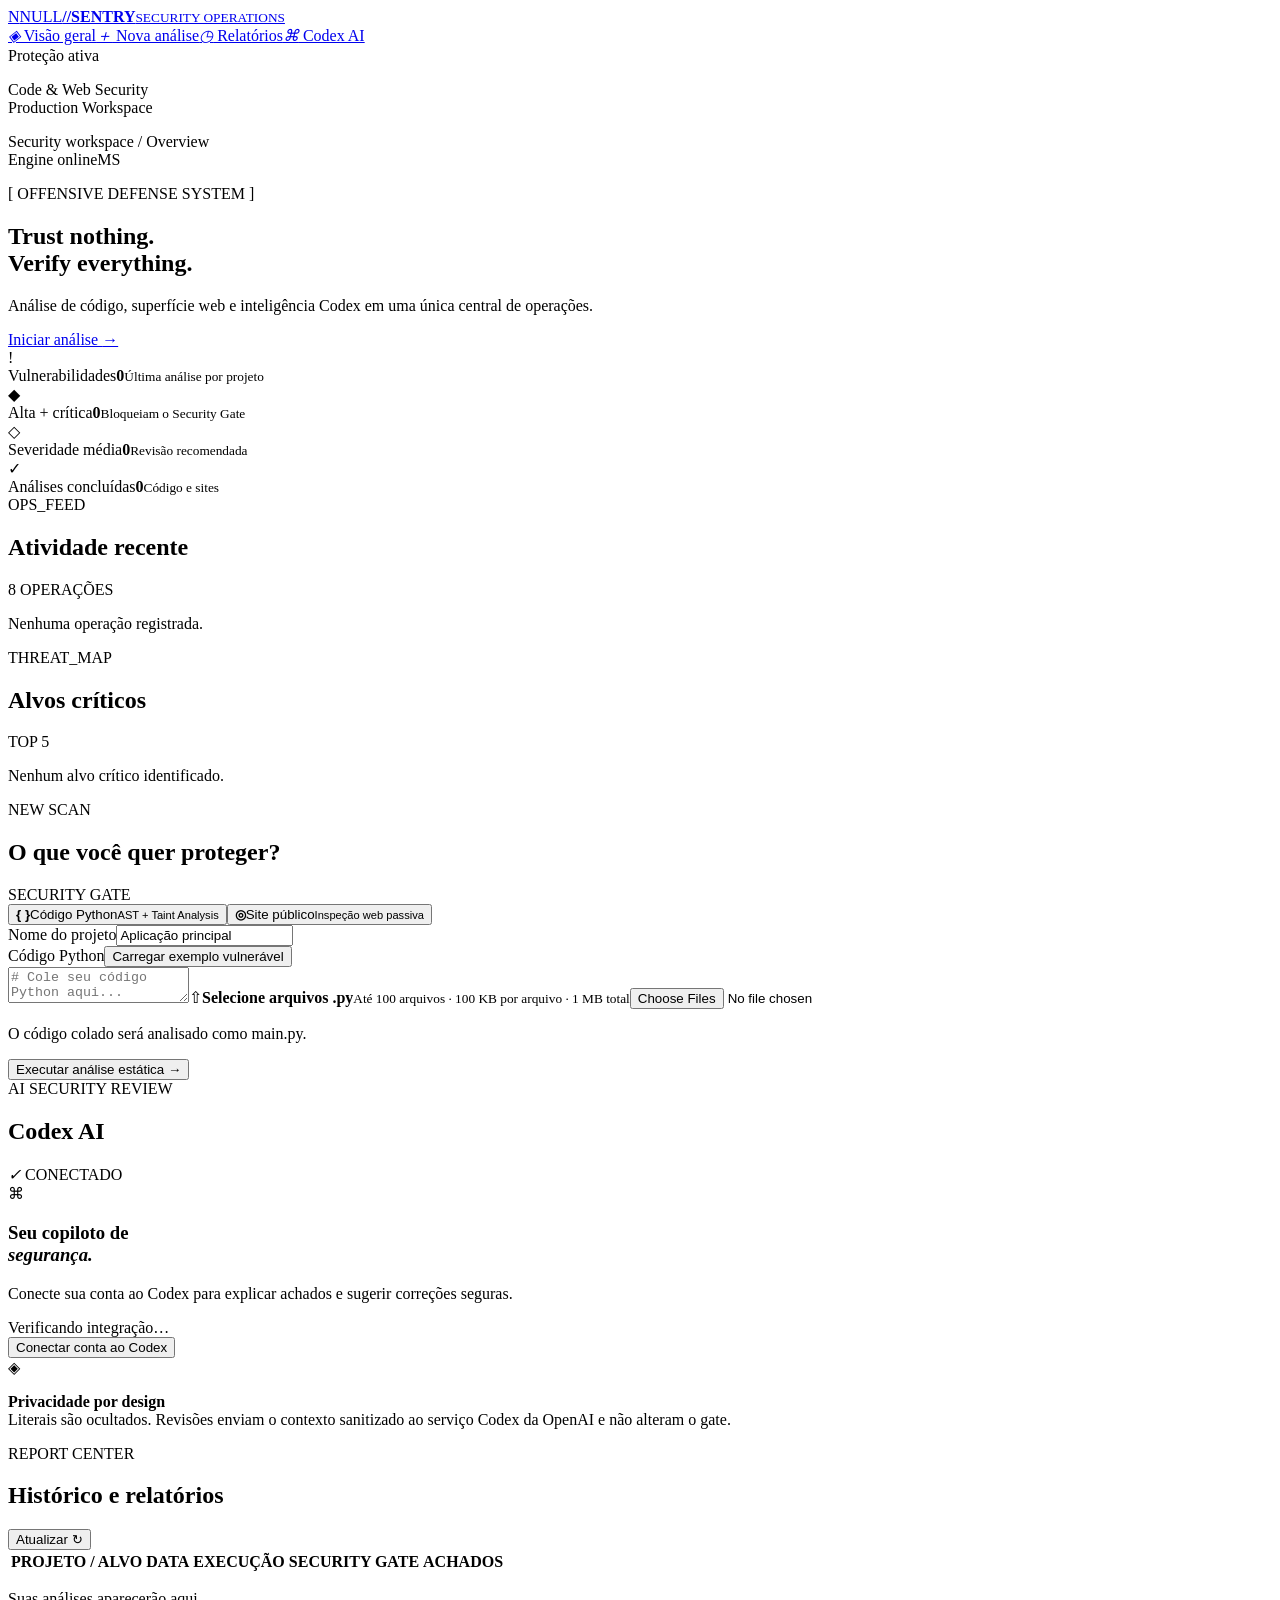
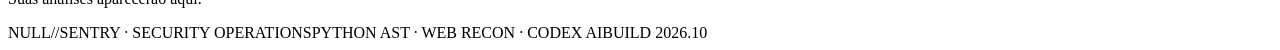
==== web/index.html @ 482a3509 "feat: launch NULL SENTRY security platform" ====
<!doctype html>
<html lang="pt-BR">
<head>
  <meta charset="utf-8">
  <meta name="viewport" content="width=device-width,initial-scale=1">
  <title>NULL//SENTRY — Security Operations</title>
  <meta name="description" content="Análise estática de código e inspeção de segurança para sites com revisão inteligente no Codex AI.">
  <link rel="icon" href="/static/favicon.svg" type="image/svg+xml">
  <link rel="stylesheet" href="/static/styles.css">
  <link rel="stylesheet" href="/static/hacker.css">
  <script src="/static/app.js" defer></script>
</head>
<body>
  <div class="aura aura-one"></div><div class="aura aura-two"></div><div class="noise"></div>
  <aside class="sidebar">
    <a class="brand" href="#overview" aria-label="NULL SENTRY início"><span class="brand-icon">N</span><span>NULL<b>//SENTRY</b><small>SECURITY OPERATIONS</small></span></a>
    <nav><a href="#overview" class="active"><i>◈</i> Visão geral</a><a href="#new-scan"><i>＋</i> Nova análise</a><a href="#history"><i>◷</i> Relatórios</a><a href="#integration"><i>⌘</i> Codex AI</a></nav>
    <div class="sidebar-bottom"><span class="live-dot"></span> Proteção ativa<p>Code &amp; Web Security<br>Production Workspace</p></div>
  </aside>
  <main id="overview">
    <header><div class="breadcrumb">Security workspace <span>/</span> Overview</div><div class="header-actions"><span class="status-pill"><i></i> Engine online</span><span class="avatar">MS</span></div></header>
    <section class="hero">
      <div><p class="eyebrow">[ OFFENSIVE DEFENSE SYSTEM ]</p><h1>Trust nothing.<br><span>Verify everything.</span></h1><p class="intro">Análise de código, superfície web e inteligência Codex em uma única central de operações.</p></div>
      <a class="primary hero-cta" href="#new-scan">Iniciar análise <span>→</span></a>
    </section>
    <div id="notice" role="status" aria-live="polite" hidden></div>
    <section class="stats" aria-label="Resumo"><article><div class="stat-icon red-glow">!</div><span>Vulnerabilidades</span><strong id="total">0</strong><small>Última análise por projeto</small></article><article><div class="stat-icon violet-glow">◆</div><span>Alta + crítica</span><strong id="high">0</strong><small>Bloqueiam o Security Gate</small></article><article><div class="stat-icon amber-glow">◇</div><span>Severidade média</span><strong id="medium">0</strong><small>Revisão recomendada</small></article><article><div class="stat-icon green-glow">✓</div><span>Análises concluídas</span><strong id="scan-count">0</strong><small>Código e sites</small></article></section>
    <section class="grid analytics"><article class="panel"><div class="panel-head"><div><span class="kicker">OPS_FEED</span><h2>Atividade recente</h2></div><span class="subtle">8 OPERAÇÕES</span></div><div id="trend" class="trend"><p class="empty">Nenhuma operação registrada.</p></div></article><article class="panel"><div class="panel-head"><div><span class="kicker">THREAT_MAP</span><h2>Alvos críticos</h2></div><span class="subtle">TOP 5</span></div><div id="critical"><p class="empty">Nenhum alvo crítico identificado.</p></div></article></section>
    <section class="grid work">
      <article class="panel scanner" id="new-scan">
        <div class="panel-head"><div><span class="kicker">NEW SCAN</span><h2>O que você quer proteger?</h2></div><span class="tag">SECURITY GATE</span></div>
        <div class="mode-tabs" role="tablist"><button id="mode-code" class="mode active" type="button"><b>{ }</b><span>Código Python<small>AST + Taint Analysis</small></span></button><button id="mode-site" class="mode" type="button"><b>◎</b><span>Site público<small>Inspeção web passiva</small></span></button></div>
        <form id="scan-form"><label for="project">Nome do projeto</label><input id="project" value="Aplicação principal" maxlength="80" required><div class="editor-toolbar"><label for="source">Código Python</label><button type="button" id="example" class="text-button">Carregar exemplo vulnerável</button></div><textarea id="source" spellcheck="false" placeholder="# Cole seu código Python aqui..."></textarea><label class="upload" for="files"><span class="upload-icon">⇧</span><strong>Selecione arquivos .py</strong><small>Até 100 arquivos · 100 KB por arquivo · 1 MB total</small><input id="files" type="file" accept=".py" multiple></label><p id="file-summary" class="subtle">O código colado será analisado como main.py.</p><button id="scan-button" type="submit" class="primary full">Executar análise estática <span>→</span></button></form>
        <form id="site-form" hidden><label for="site-project">Nome do projeto</label><input id="site-project" value="Auditoria Web" maxlength="80" required><label for="site-url">URL pública do site</label><div class="url-field"><span>◎</span><input id="site-url" type="url" placeholder="https://seusite.com.br" maxlength="2048" required></div><div class="safe-scan"><b>Inspeção segura e não destrutiva</b><p>Verifica HTTPS, headers, formulários, conteúdo misto e padrões perigosos no HTML/JavaScript. Endereços internos são bloqueados.</p></div><button id="site-button" type="submit" class="primary full">Analisar segurança do site <span>→</span></button></form>
      </article>
      <article class="panel codex-panel" id="integration"><div class="panel-head"><div><span class="kicker">AI SECURITY REVIEW</span><h2>Codex AI</h2></div><span class="official"><i>✓</i> CONECTADO</span></div><div class="codex-orb"><span>⌘</span></div><h3>Seu copiloto de<br><em>segurança.</em></h3><p class="muted">Conecte sua conta ao Codex para explicar achados e sugerir correções seguras.</p><div id="account-status" class="account-status">Verificando integração…</div><button id="connect" class="secondary full">Conectar conta ao Codex</button><button id="disconnect" class="text-button full" hidden>Desconectar conta do Codex</button><div id="login-box" hidden><p>Use este código no login oficial:</p><code id="user-code"></code><a id="login-link" class="primary full" target="_blank" rel="noopener noreferrer">Abrir login oficial <span>↗</span></a><p class="subtle">Aguardando confirmação no navegador.</p></div><div class="privacy-note"><span>◈</span><p><b>Privacidade por design</b><br>Literais são ocultados. Revisões enviam o contexto sanitizado ao serviço Codex da OpenAI e não alteram o gate.</p></div></article>
    </section>
    <section class="panel" id="history"><div class="panel-head"><div><span class="kicker">REPORT CENTER</span><h2>Histórico e relatórios</h2></div><button id="refresh" class="text-button">Atualizar ↻</button></div><div class="table-wrap"><table><thead><tr><th>PROJETO / ALVO</th><th>DATA</th><th>EXECUÇÃO</th><th>SECURITY GATE</th><th>ACHADOS</th><th></th></tr></thead><tbody id="history-body"></tbody></table></div><p id="history-empty" class="empty">Suas análises aparecerão aqui.</p></section>
    <section class="panel results" id="results" hidden><div class="panel-head"><div><span class="kicker">SECURITY REPORT</span><h2 id="result-title">Resultados</h2></div><div class="result-actions"><select id="severity-filter" aria-label="Filtrar por severidade"><option value="">Todas as severidades</option><option>CRITICAL</option><option>HIGH</option><option>MEDIUM</option><option>LOW</option></select><button id="download" class="secondary">JSON ↓</button><button id="download-sarif" class="secondary">SARIF ↓</button></div></div><div id="findings"></div></section>
    <footer><span>NULL//SENTRY · SECURITY OPERATIONS</span><span>PYTHON AST · WEB RECON · CODEX AI</span><span>BUILD 2026.10</span></footer>
  </main>
</body>
</html>
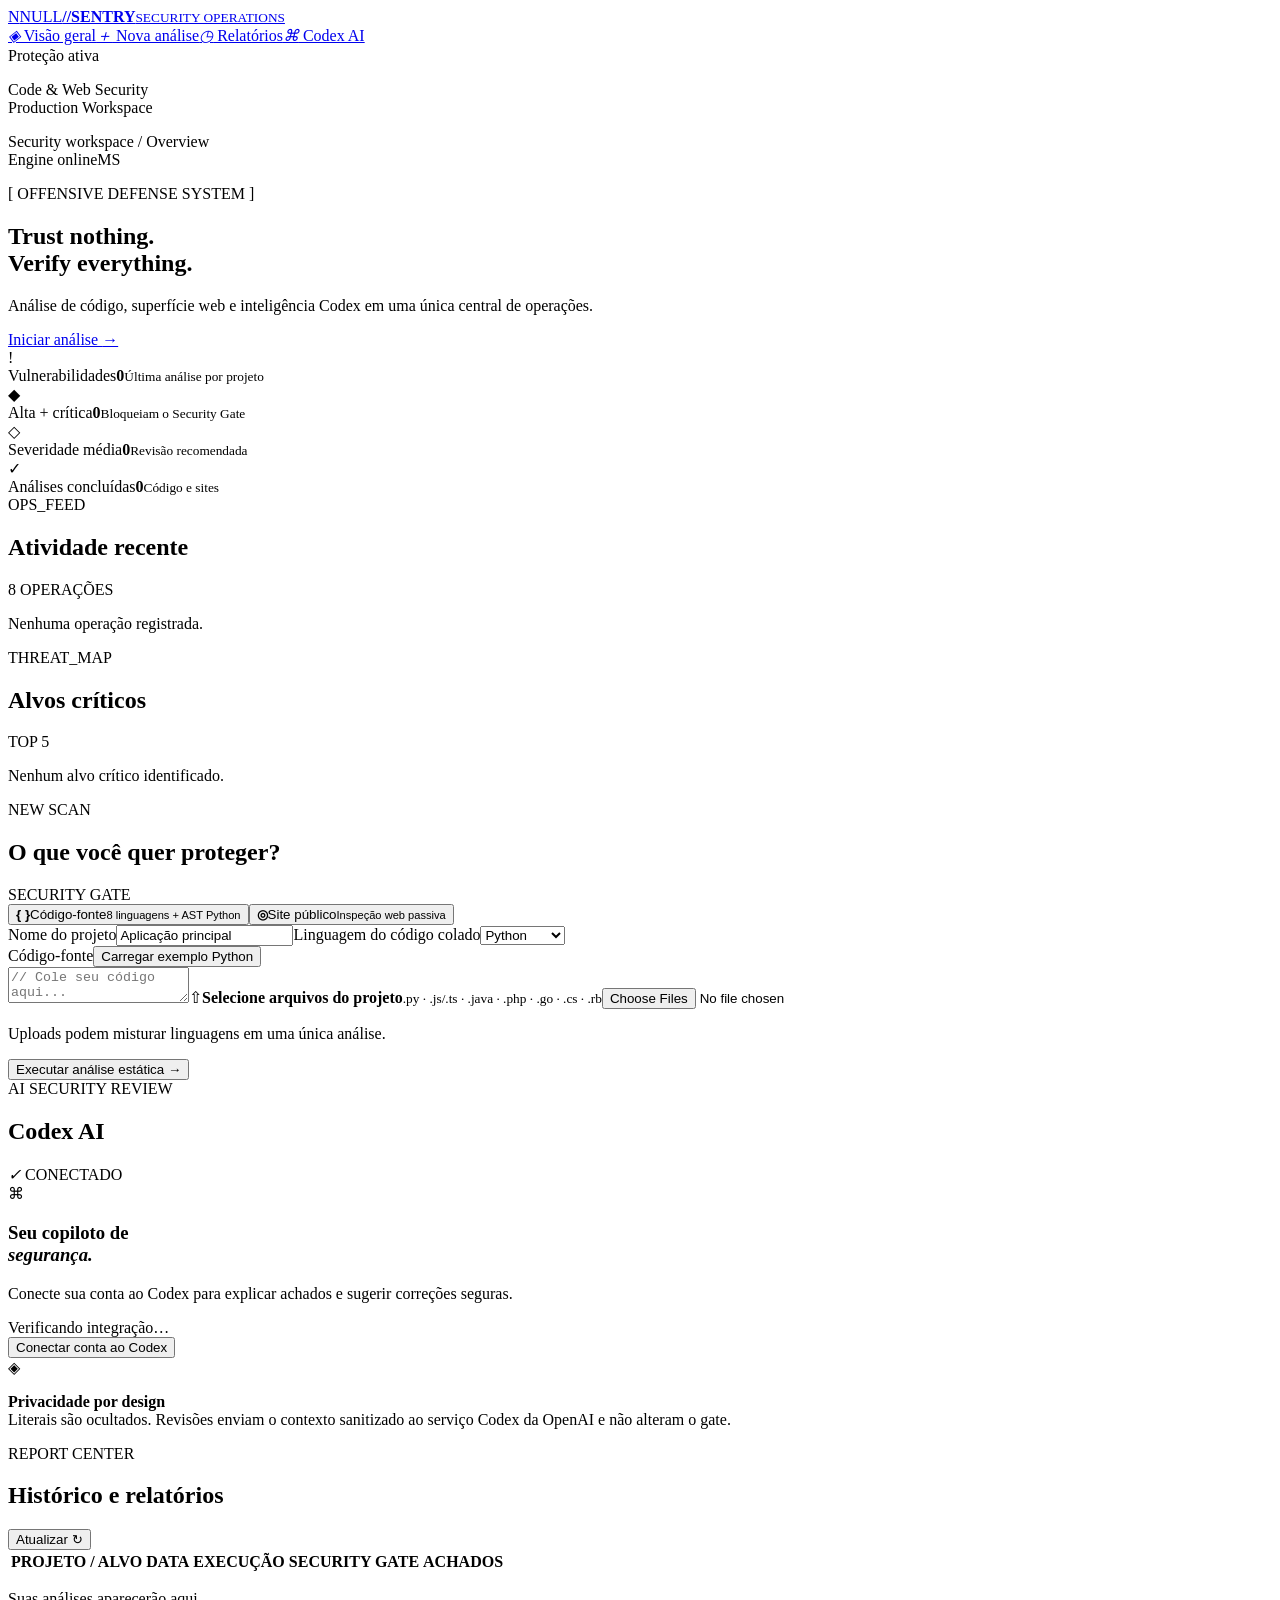
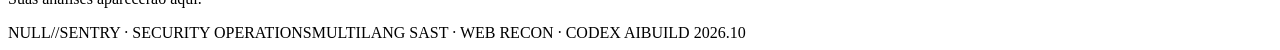
==== commit 9cd1b093: "feat: add multilanguage scans and AI PDF reports" ====
--- a/web/index.html
+++ b/web/index.html
@@ -29,15 +29,15 @@
     <section class="grid work">
       <article class="panel scanner" id="new-scan">
         <div class="panel-head"><div><span class="kicker">NEW SCAN</span><h2>O que você quer proteger?</h2></div><span class="tag">SECURITY GATE</span></div>
-        <div class="mode-tabs" role="tablist"><button id="mode-code" class="mode active" type="button"><b>{ }</b><span>Código Python<small>AST + Taint Analysis</small></span></button><button id="mode-site" class="mode" type="button"><b>◎</b><span>Site público<small>Inspeção web passiva</small></span></button></div>
-        <form id="scan-form"><label for="project">Nome do projeto</label><input id="project" value="Aplicação principal" maxlength="80" required><div class="editor-toolbar"><label for="source">Código Python</label><button type="button" id="example" class="text-button">Carregar exemplo vulnerável</button></div><textarea id="source" spellcheck="false" placeholder="# Cole seu código Python aqui..."></textarea><label class="upload" for="files"><span class="upload-icon">⇧</span><strong>Selecione arquivos .py</strong><small>Até 100 arquivos · 100 KB por arquivo · 1 MB total</small><input id="files" type="file" accept=".py" multiple></label><p id="file-summary" class="subtle">O código colado será analisado como main.py.</p><button id="scan-button" type="submit" class="primary full">Executar análise estática <span>→</span></button></form>
+        <div class="mode-tabs" role="tablist"><button id="mode-code" class="mode active" type="button"><b>{ }</b><span>Código-fonte<small>8 linguagens + AST Python</small></span></button><button id="mode-site" class="mode" type="button"><b>◎</b><span>Site público<small>Inspeção web passiva</small></span></button></div>
+        <form id="scan-form"><label for="project">Nome do projeto</label><input id="project" value="Aplicação principal" maxlength="80" required><label for="language">Linguagem do código colado</label><select id="language"><option value=".py">Python</option><option value=".js">JavaScript</option><option value=".ts">TypeScript</option><option value=".java">Java</option><option value=".php">PHP</option><option value=".go">Go</option><option value=".cs">C#</option><option value=".rb">Ruby</option></select><div class="editor-toolbar"><label for="source">Código-fonte</label><button type="button" id="example" class="text-button">Carregar exemplo Python</button></div><textarea id="source" spellcheck="false" placeholder="// Cole seu código aqui..."></textarea><label class="upload" for="files"><span class="upload-icon">⇧</span><strong>Selecione arquivos do projeto</strong><small>.py · .js/.ts · .java · .php · .go · .cs · .rb</small><input id="files" type="file" accept=".py,.js,.jsx,.ts,.tsx,.java,.php,.go,.cs,.rb" multiple></label><p id="file-summary" class="subtle">Uploads podem misturar linguagens em uma única análise.</p><button id="scan-button" type="submit" class="primary full">Executar análise estática <span>→</span></button></form>
         <form id="site-form" hidden><label for="site-project">Nome do projeto</label><input id="site-project" value="Auditoria Web" maxlength="80" required><label for="site-url">URL pública do site</label><div class="url-field"><span>◎</span><input id="site-url" type="url" placeholder="https://seusite.com.br" maxlength="2048" required></div><div class="safe-scan"><b>Inspeção segura e não destrutiva</b><p>Verifica HTTPS, headers, formulários, conteúdo misto e padrões perigosos no HTML/JavaScript. Endereços internos são bloqueados.</p></div><button id="site-button" type="submit" class="primary full">Analisar segurança do site <span>→</span></button></form>
       </article>
       <article class="panel codex-panel" id="integration"><div class="panel-head"><div><span class="kicker">AI SECURITY REVIEW</span><h2>Codex AI</h2></div><span class="official"><i>✓</i> CONECTADO</span></div><div class="codex-orb"><span>⌘</span></div><h3>Seu copiloto de<br><em>segurança.</em></h3><p class="muted">Conecte sua conta ao Codex para explicar achados e sugerir correções seguras.</p><div id="account-status" class="account-status">Verificando integração…</div><button id="connect" class="secondary full">Conectar conta ao Codex</button><button id="disconnect" class="text-button full" hidden>Desconectar conta do Codex</button><div id="login-box" hidden><p>Use este código no login oficial:</p><code id="user-code"></code><a id="login-link" class="primary full" target="_blank" rel="noopener noreferrer">Abrir login oficial <span>↗</span></a><p class="subtle">Aguardando confirmação no navegador.</p></div><div class="privacy-note"><span>◈</span><p><b>Privacidade por design</b><br>Literais são ocultados. Revisões enviam o contexto sanitizado ao serviço Codex da OpenAI e não alteram o gate.</p></div></article>
     </section>
     <section class="panel" id="history"><div class="panel-head"><div><span class="kicker">REPORT CENTER</span><h2>Histórico e relatórios</h2></div><button id="refresh" class="text-button">Atualizar ↻</button></div><div class="table-wrap"><table><thead><tr><th>PROJETO / ALVO</th><th>DATA</th><th>EXECUÇÃO</th><th>SECURITY GATE</th><th>ACHADOS</th><th></th></tr></thead><tbody id="history-body"></tbody></table></div><p id="history-empty" class="empty">Suas análises aparecerão aqui.</p></section>
-    <section class="panel results" id="results" hidden><div class="panel-head"><div><span class="kicker">SECURITY REPORT</span><h2 id="result-title">Resultados</h2></div><div class="result-actions"><select id="severity-filter" aria-label="Filtrar por severidade"><option value="">Todas as severidades</option><option>CRITICAL</option><option>HIGH</option><option>MEDIUM</option><option>LOW</option></select><button id="download" class="secondary">JSON ↓</button><button id="download-sarif" class="secondary">SARIF ↓</button></div></div><div id="findings"></div></section>
-    <footer><span>NULL//SENTRY · SECURITY OPERATIONS</span><span>PYTHON AST · WEB RECON · CODEX AI</span><span>BUILD 2026.10</span></footer>
+    <section class="panel results" id="results" hidden><div class="panel-head"><div><span class="kicker">SECURITY REPORT</span><h2 id="result-title">Resultados</h2></div><div class="result-actions"><select id="severity-filter" aria-label="Filtrar por severidade"><option value="">Todas as severidades</option><option>CRITICAL</option><option>HIGH</option><option>MEDIUM</option><option>LOW</option></select><button id="download" class="secondary">JSON ↓</button><button id="download-sarif" class="secondary">SARIF ↓</button><button id="download-pdf" class="primary">PDF + CODEX ↓</button></div></div><div id="findings"></div></section>
+    <footer><span>NULL//SENTRY · SECURITY OPERATIONS</span><span>MULTILANG SAST · WEB RECON · CODEX AI</span><span>BUILD 2026.10</span></footer>
   </main>
 </body>
 </html>
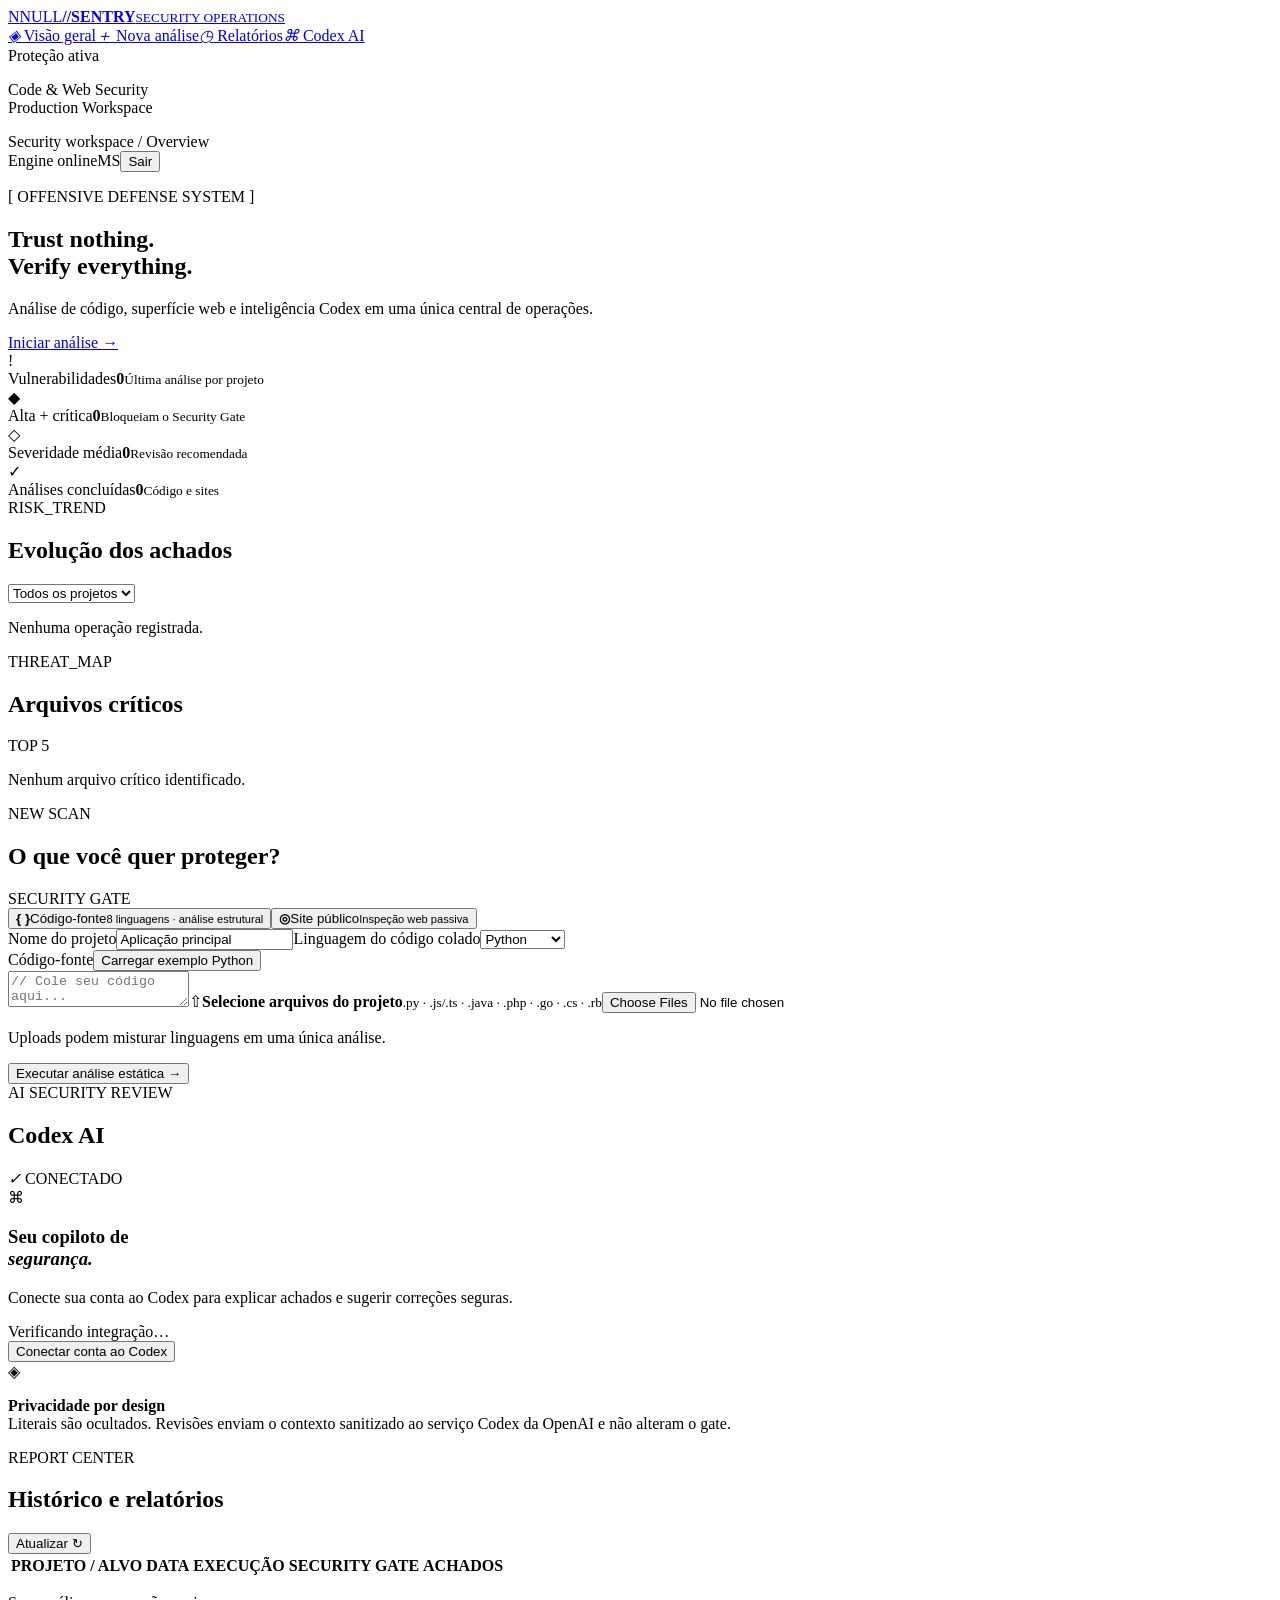
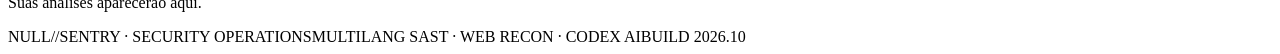
==== commit 55d96f4d: "feat: secure workspace login, structural parsers and verified security pipeline" ====
--- a/web/index.html
+++ b/web/index.html
@@ -18,18 +18,18 @@
     <div class="sidebar-bottom"><span class="live-dot"></span> Proteção ativa<p>Code &amp; Web Security<br>Production Workspace</p></div>
   </aside>
   <main id="overview">
-    <header><div class="breadcrumb">Security workspace <span>/</span> Overview</div><div class="header-actions"><span class="status-pill"><i></i> Engine online</span><span class="avatar">MS</span></div></header>
+    <header><div class="breadcrumb">Security workspace <span>/</span> Overview</div><div class="header-actions"><span class="status-pill"><i></i> Engine online</span><span class="avatar">MS</span><button id="logout" class="text-button">Sair</button></div></header>
     <section class="hero">
       <div><p class="eyebrow">[ OFFENSIVE DEFENSE SYSTEM ]</p><h1>Trust nothing.<br><span>Verify everything.</span></h1><p class="intro">Análise de código, superfície web e inteligência Codex em uma única central de operações.</p></div>
       <a class="primary hero-cta" href="#new-scan">Iniciar análise <span>→</span></a>
     </section>
     <div id="notice" role="status" aria-live="polite" hidden></div>
     <section class="stats" aria-label="Resumo"><article><div class="stat-icon red-glow">!</div><span>Vulnerabilidades</span><strong id="total">0</strong><small>Última análise por projeto</small></article><article><div class="stat-icon violet-glow">◆</div><span>Alta + crítica</span><strong id="high">0</strong><small>Bloqueiam o Security Gate</small></article><article><div class="stat-icon amber-glow">◇</div><span>Severidade média</span><strong id="medium">0</strong><small>Revisão recomendada</small></article><article><div class="stat-icon green-glow">✓</div><span>Análises concluídas</span><strong id="scan-count">0</strong><small>Código e sites</small></article></section>
-    <section class="grid analytics"><article class="panel"><div class="panel-head"><div><span class="kicker">OPS_FEED</span><h2>Atividade recente</h2></div><span class="subtle">8 OPERAÇÕES</span></div><div id="trend" class="trend"><p class="empty">Nenhuma operação registrada.</p></div></article><article class="panel"><div class="panel-head"><div><span class="kicker">THREAT_MAP</span><h2>Alvos críticos</h2></div><span class="subtle">TOP 5</span></div><div id="critical"><p class="empty">Nenhum alvo crítico identificado.</p></div></article></section>
+    <section class="grid analytics"><article class="panel"><div class="panel-head"><div><span class="kicker">RISK_TREND</span><h2>Evolução dos achados</h2></div><select id="trend-project" aria-label="Filtrar tendência por projeto"><option value="">Todos os projetos</option></select></div><div id="trend-chart" aria-label="Gráfico de achados por análise"></div><div id="trend" class="trend"><p class="empty">Nenhuma operação registrada.</p></div></article><article class="panel"><div class="panel-head"><div><span class="kicker">THREAT_MAP</span><h2>Arquivos críticos</h2></div><span class="subtle">TOP 5</span></div><div id="critical"><p class="empty">Nenhum arquivo crítico identificado.</p></div></article></section>
     <section class="grid work">
       <article class="panel scanner" id="new-scan">
         <div class="panel-head"><div><span class="kicker">NEW SCAN</span><h2>O que você quer proteger?</h2></div><span class="tag">SECURITY GATE</span></div>
-        <div class="mode-tabs" role="tablist"><button id="mode-code" class="mode active" type="button"><b>{ }</b><span>Código-fonte<small>8 linguagens + AST Python</small></span></button><button id="mode-site" class="mode" type="button"><b>◎</b><span>Site público<small>Inspeção web passiva</small></span></button></div>
+        <div class="mode-tabs" role="tablist"><button id="mode-code" class="mode active" type="button"><b>{ }</b><span>Código-fonte<small>8 linguagens · análise estrutural</small></span></button><button id="mode-site" class="mode" type="button"><b>◎</b><span>Site público<small>Inspeção web passiva</small></span></button></div>
         <form id="scan-form"><label for="project">Nome do projeto</label><input id="project" value="Aplicação principal" maxlength="80" required><label for="language">Linguagem do código colado</label><select id="language"><option value=".py">Python</option><option value=".js">JavaScript</option><option value=".ts">TypeScript</option><option value=".java">Java</option><option value=".php">PHP</option><option value=".go">Go</option><option value=".cs">C#</option><option value=".rb">Ruby</option></select><div class="editor-toolbar"><label for="source">Código-fonte</label><button type="button" id="example" class="text-button">Carregar exemplo Python</button></div><textarea id="source" spellcheck="false" placeholder="// Cole seu código aqui..."></textarea><label class="upload" for="files"><span class="upload-icon">⇧</span><strong>Selecione arquivos do projeto</strong><small>.py · .js/.ts · .java · .php · .go · .cs · .rb</small><input id="files" type="file" accept=".py,.js,.jsx,.ts,.tsx,.java,.php,.go,.cs,.rb" multiple></label><p id="file-summary" class="subtle">Uploads podem misturar linguagens em uma única análise.</p><button id="scan-button" type="submit" class="primary full">Executar análise estática <span>→</span></button></form>
         <form id="site-form" hidden><label for="site-project">Nome do projeto</label><input id="site-project" value="Auditoria Web" maxlength="80" required><label for="site-url">URL pública do site</label><div class="url-field"><span>◎</span><input id="site-url" type="url" placeholder="https://seusite.com.br" maxlength="2048" required></div><div class="safe-scan"><b>Inspeção segura e não destrutiva</b><p>Verifica HTTPS, headers, formulários, conteúdo misto e padrões perigosos no HTML/JavaScript. Endereços internos são bloqueados.</p></div><button id="site-button" type="submit" class="primary full">Analisar segurança do site <span>→</span></button></form>
       </article>
